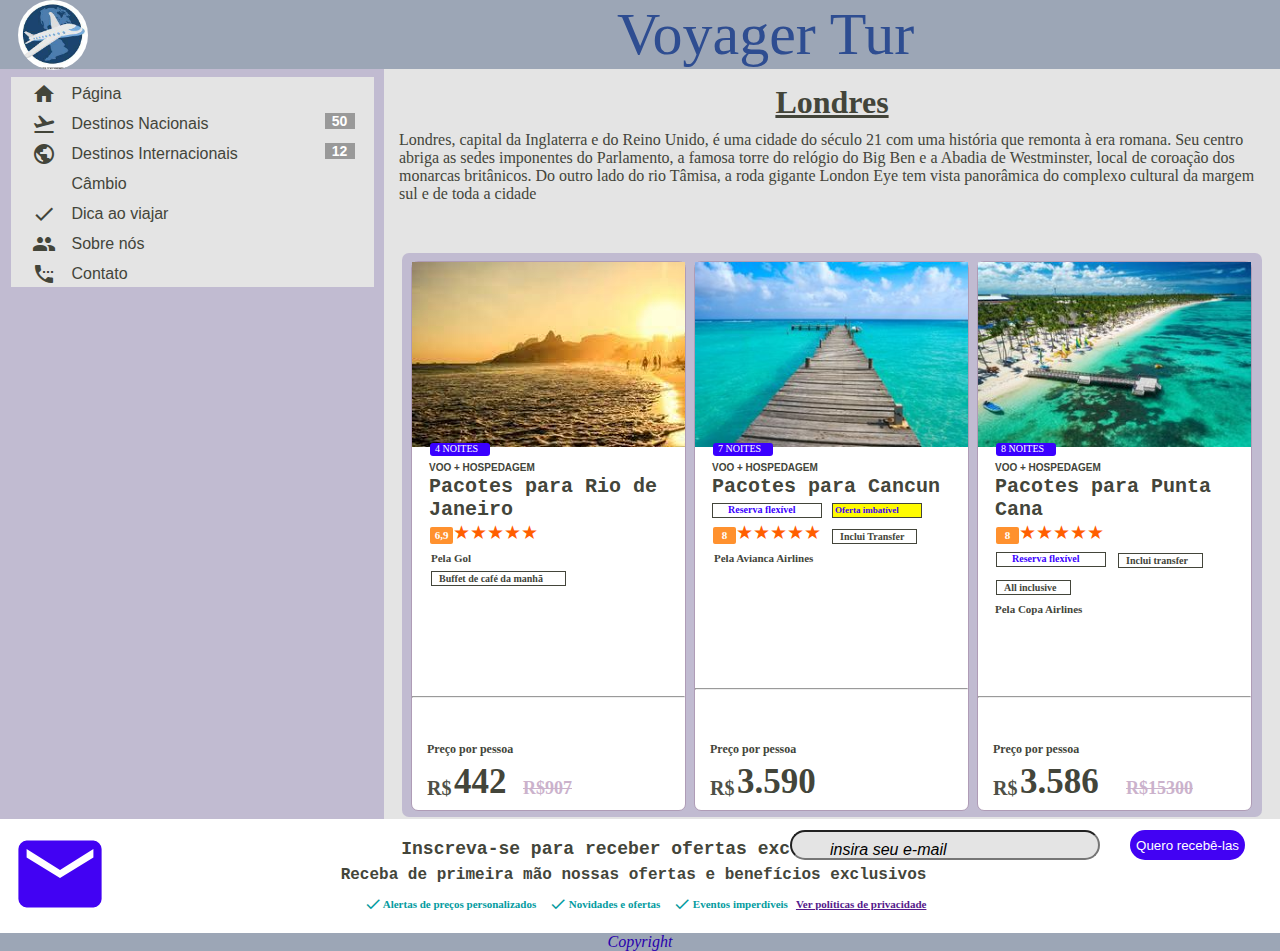
==== index.html @ c8f33b47 "first commit" ====
<html>
    <head>
        <title>Voyager Turismo</title>
        <link rel="stylesheet" type="text/css" href="styles/style.css">
        <link href="https://fonts.googleapis.com/icon?family=Material+Icons"
        rel="stylesheet">
        <meta name="viewport" content="width-device-width, initial-scale-1.0">
        <meta http-equiv="X-UA-Compatible" content="ie=edge">
        <script src="script/script.js"></script>

    </head>

<body>    
   
  
    <header>
        <div>
            <img src="images\logo.jpg" width="70px" class="logo">
        </div>
        <div class="cidade">Voyager Tur</div>
    </header>

<nav>  
    
    <ul>
        <li>
            <a href="index.html">
            <div class="material-icons">home</div>
            <div class="pagina">Página</div>
            </a href>
        </li>
        
        <div class="linha">
            <li>
                <a href="D:\Estudo Gledson\pages\nacional.html">
                    <div class="material-icons">flight_takeoff</div>
                    <div class="pagina">Destinos Nacionais</div> 
                    <div class="caixa">50</div>
                </a href>
            </li>
        </div>

        <div class="linha">
            <li>
                <a href="pages/internacional.html">
                    <div class="material-icons">public</div>
                    <div class="pagina">Destinos Internacionais</div> 
                    <div class="caixa">12</div>
                </a href>
            </li>
        </div>

        <div class="linha">
            <li>
                <a href="pages/cambio.html">
                    <div class="material-icons">paid</div>
                    <div class="pagina">Câmbio</div>
                </a href>
            </li>
        </div>
        
        <div class="linha">
            <li>
                <a href="pages\dicas.html">
                    <div class="material-icons">done</div>
                    <div class="pagina">Dica ao viajar</div>
                </a href>
            </li>
        </div>

        <div class="linha">
            <li>
                <a href="pages/sobre.html">
                    <div class="material-icons">group</div>
                    <div class="pagina">Sobre nós</div>
                </a href>
            </li>
        </div>
               
        <div class="linha">
            <li>
                <a href="D:\Estudo Gledson\pages\contato.html">
                    <div class="material-icons">settings_phone</div>
                    <div class="pagina">Contato</div>
                </a href>
            </li>
        </div>
    </ul>
   
    
</nav>

    <article>
        <div class="titulo" ><h1>Londres</h1></div>
        <div class="texto">Londres, capital da Inglaterra e do Reino Unido, é uma cidade do século 21 com uma história que remonta à era romana. Seu centro abriga as sedes imponentes do Parlamento, a famosa torre do relógio do Big Ben e a Abadia de Westminster, local de coroação dos monarcas britânicos. Do outro lado do rio Tâmisa, a roda gigante London Eye tem vista panorâmica do complexo cultural da margem sul e de toda a cidade</div>
   

    <div class="bg-promocao">

        <div class="promocao-janela1">
            <div class="imagem"><img src="images\RiodeJaneiro.jpg" width="273"></div>
            <div class="dias-hospedados">4 NOITES</div>
            <div class="voos-hospedagem">voo + hospedagem</div>
            <div class="pacotes"> Pacotes para Rio de Janeiro </div>
            <div class="score">6,9</div>
            <div class="estrela">★★★★★</div>
            <div class="companhia1">Pela Gol</div>
            <div class="cafe">Buffet de café da manhã</div>
            <div class="quebra-de-linha"><hr></div>
            <div class="preco-por-pessoa">Preço por pessoa</div>
            <div class="cifrao">R$</div>
            <div class="valor">442</div>
            <div class="valor-antigo1">R$907</div>
        </div>         
               
        <div class="promocao-janela2">
            <div><img src="images\Cancun.jpg" width="273px"></div>
            <div class="dias-hospedados">7 NOITES</div>
            <div class="voos-hospedagem">voo + hospedagem</div>
            <div class="pacotes"> Pacotes para Cancun </div>
            <div class="score">8</div>
            <div class="estrela">★★★★★</div>
            <div class="companhia2">Pela Avianca Airlines</div>
            <div class="reservas2">Reserva flexível</div>
            <div class="oferta">Oferta imbatível</div>
            <div class="transfer2">Inclui Transfer</div>
            <div class="quebra-de-linha"><hr></div>
            <div class="preco-por-pessoa">Preço por pessoa</div>
            <div class="cifrao">R$</div>
            <div class="valor">3.590</div>
        </div>        

     

        <div class="promocao-janela3">
            <div class="imagem"><img src="images\PuntaCana.jpg" width="273"></div>
            <div class="dias-hospedados">8 NOITES</div>
            <div class="voos-hospedagem">voo + hospedagem</div>
            <div class="pacotes3"> Pacotes para Punta Cana </div>
            <div class="reservas3">Reserva flexível</div>
            <div class="transfer3">Inclui transfer</div>
            <div class="all-inclusive3">All inclusive</div>
            <div class="score">8 </div>
            <div class="estrela">★★★★★</div>
            <div class="companhia3">Pela Copa Airlines</div>      
            <div class="quebra-de-linha"><hr></div>
            <div class="preco-por-pessoa3">Preço por pessoa</div>
            <div class="cifrao3">R$</div>
            <div class="valor3">3.586</div>
            <div class="valor-antigo3">R$15300</div>
        </div>    
           
    
    </article>
   
<footer>
   <!--<div class="correio">--> 
    <i class="material-icons" style="font-size: 100; color: #4202f3;" >mail</i>

    <div class="informativo-newsletter">

    <div class="inscreva-se">Inscreva-se para receber ofertas exclusivas </div>
    <div class="texto-inscreva-se">Receba de primeira mão nossas ofertas e benefícios exclusivos</div>

        <div class="roda-pé-caixa-de-inscricao">
            <i class="material-icons" style="font-size: 18px;">done &nbsp;</i>   
            Alertas de preços personalizados
            <i class="material-icons" style="font-size: 18px;">done &nbsp;</i>  
            Novidades e ofertas 
            <i class="material-icons" style="font-size: 18px;">done &nbsp;</i>  
            Eventos imperdíveis

            &nbsp; <a href=""> Ver políticas de privacidade 
                   </a>
        </div>
    </div>
<!--</div>-->
         
        <form method="POST">
        <input type="text" id="email" name="text-e-mail-rodapé" value="insira seu e-mail" onfocus="this.value='';" onblur="caixaBaixaemail()">
        <input type="submit" name="botao-enviar-rodape" value="Quero recebê-las">
        </form>

  
<div class="copyright">Copyright</div>

</footer>


</body>
</html>
---- styles/style.css ----
* {
    box-sizing: border-box;
    margin-left: auto;
    margin-right: auto;
    margin-top: auto;
    margin-bottom: auto; 
    }
    
header{
    background-color:#9ca6b6;
    color:#2800ad;
    font-size: 60;
    text-align:left;
    display:flex;
    }
    
.logo{
    left: 18px;
    position: absolute;
    top: 0;
    align-items: flex;
    border-radius: 45px;
    }

.cidade{
    position: relative;
    right: 120px;
    color: #2e4d91;
    }

.titulo{
    text-align: center;
    position: relative;
    text-decoration: underline;
    color: #43453a;
    }
    
nav{
    background-color:#c1bbd1;
    padding: 8px;
    height: 750px;
    width: 30%;
    float: left;   
    list-style:none;     
    }
    
article{
    background-color:#e4e4e4;
    right: -190px;
    width: 70%;
    float: left;
    height: 750px;
    padding: 15;
}


.menu{
    background-color: #e4e4e4;
    font-family: Verdana;
    padding: 1px ;
    list-style:none;
    color: #fff;
    }

ul{
    list-style-type: none;
    background-color: #e4e4e4;
    width: 363px;
    padding-left: 1px;
}

li a{
   color: #43453a; 
   display: block;
   height:30px;
   padding-left: 10px;
   position: relative;
   font-family: Verdana, Geneva, Tahoma, sans-serif;

  }

li a:hover{
    background-color: #2e4d91;
    color: #ffffff;
}



.material-icons{
    position: relative;
    top: 5px;
    left: 10px;
}



.pagina{
    position: absolute;
    margin-top: -16;
    margin-left: 50;   
    }

.caixa{
    background-color: #999999;
    width: 30;
    color: #ffffff;
    text-align: center;
    position: absolute;
    left: 313px;
    top: 6px;
    font-weight: bold;
    font-size: 14;
}


.texto{
    color: #43453a;
    margin-top: 10px;
}

.bg-promocao{
    position: relative;
    top: 50px;
    left: 0px;
    height: 564px;
    width: 860px;
    background-color: #c1bbd1;
    border-radius: 7px;
    }
    
.promocao-janela1{
    height: 550px;
    width: 275px;
    top: 8px;
    right: 576px;
    position: absolute;
    background-color: #fff;
    border-style: solid;
    border-radius: 7px;
    border-width: thin;
    border-color: #af9cb6;
}

.promocao-janela2{
    height: 550px;
    width: 275px;
    top: 8px;
    right: 293px;
    position: absolute;
    background-color: #fff;
    border-style: solid;
    border-radius: 7px;
    border-width: thin;
    border-color: #af9cb6;
}
    
.promocao-janela3{
    height: 550px;
    width: 275px;
    top: 8px;
    right: 10px;
    position: absolute;
    background-color: #fff;
    border-style: solid;
    border-radius: 7px;
    border-width: thin;
    border-color: #af9cb6;
}



.dias-hospedados{
    text-transform: uppercase;
    color: #fff;
    font-size: 10px;
    padding-left: 5px;
    padding-bottom: 2px;
    position: absolute;
    left: 18px;
    top: 181px;
    height: 13px;
    width: 60px;
    background-color: #3a00ff;
    border-radius: 3px;
    }

.voos-hospedagem{
    text-transform: uppercase;
    font-family: Helvetica;
    color: #43453a;
    font-size: large;
    font-weight: bold;
    padding-left: 17px;
    font-size: 10px;
    position: absolute;
    top: 200px;
    }
    
.pacotes{
    color: #43453a;
    font-weight: 700;
    padding-left: 17px;
    font-size: 20px;
    font-family: courier;
    position: relative;
    top: 28px;
    }
 
.pacotes3{
    color: #43453a;
    font-weight: 700;
    padding-left: 17px;
    font-size: 20px;
    font-family: courier;
    position: relative;
    top: 28px;
    }

.score{
    background-color: #ff912e;
    border-radius: 2px;
    border: 2px;
    border-color: #b0b49f;
    width: 23px;
    height: 17px;
    position: absolute;
    right: 232px;
    top: 265px;
    color: #fff;
    font-weight: bold;
    font-family: trebuchet ms;
    font-size: 11px;
    text-align-last: center;
    padding-top: 2;
    }
    
.estrela{
    font-size: 19;
    color: #ff5e00;
    position: absolute;
    top: 259px;
    right: 147px;
    }

.companhia1{
    color: #43453a;
    font-family: trebuchet MS;
    font-size: 11;
    font-weight: bold;
    position: absolute;
    left: 19px;
    top: 290px;
    }

.companhia2{
    color: #43453a;
    font-family: trebuchet MS;
    font-size: 11;
    font-weight: bold;
    position: absolute;
    left: 19px;
    top: 290px;
    }

.companhia3{
    color: #43453a;
    font-family: trebuchet MS;
    font-size: 11;
    font-weight: bold;
    position: absolute;
    left: 17px;
    top: 341px;
    }

.cafe{
    border-color: #43453a;
    border-style: solid;
    border-width: thin;
    width: 135px;
    height: 15px;
    color: #43453a;
    font-family: trebuchet MS;
    font-size: 10;
    font-weight: bold;
    padding-bottom: 2;
    padding-left: 7;
    padding-top: 1;
    position: absolute;
    left: 19px;
    top: 309px;
}

.reservas2{
    border-color: #43453a;
    border-style: solid;
    border-width: thin;
    width: 110px;
    height: 15px;
    color: #3a00ff;
    font-family: verdana;
    font-size: 10;
    font-weight: bold;
    padding-left: 15;
    position: absolute;
    left: 17px;
    top: 241px;
    }

.reservas3{
    border-color: #43453a;
    border-style: solid;
    border-width: thin;
    width: 110px;
    height: 15px;
    color: #3a00ff;
    font-family: verdana;
    font-size: 10;
    font-weight: bold;
    padding-left: 15;
    position: absolute;
    left: 18px;
    top: 290px;
    }

.oferta{
    border-color: #43453a;
    border-style: solid;
    border-width: thin;
    background-color: #fffb00;
    width: 90px;
    height: 15px;
    color: #3a00ff;
    font-family: Verdana;
    font-size: 9;
    font-weight: bold;
    padding-bottom: 2;
    padding-left: 2;
    padding-top: 1;
    position: absolute;
    left: 137px;
    top: 241px;
    }

.transfer2{
    border-color: #43453a;
    border-style: solid;
    border-width: thin;
    width: 85px;
    height: 15px;
    color: #43453a;
    font-family: trebuchet MS;
    font-size: 10;
    font-weight: bold;
    padding-bottom: 1;
    padding-left: 7;
    padding-top: 1;
    position: relative;
    left: 43px;
    top: 59px;
    }


.transfer3{
    border-color: #43453a;
    border-style: solid;
    border-width: thin;
    width: 85px;
    height: 15px;
    color: #43453a;
    font-family: trebuchet MS;
    font-size: 10;
    font-weight: bold;
    padding-bottom: 1;
    padding-left: 7;
    padding-top: 1;
    position: absolute;
    left: 140px;
    top: 291px;
    }


.all-inclusive3{
    border-color: #43453a; border-style: solid; border-width:thin;
    width: 75px; height: 15px; 
    color: #43453a; font-family: trebuchet MS; font-size: 10; font-weight: bold ;
    padding-bottom: 2; padding-left: 7 ; padding-top: 1;
    position: absolute;
    left: 18px;
    top: 318px
    }

.quebra-de-linha{
    position:relative;
    top: 37%;
    }

.preco-por-pessoa{
    position: absolute;
    top: 480px;
    padding-left: 15px;
    color: #43453a;
    font-family: trebuchet MS;
    font-size: 12;
    font-weight: bold;
    }

.preco-por-pessoa3{
    position: absolute;
    top: 480px;
    padding-left: 15px;
    color: #43453a;
    font-family: trebuchet MS;
    font-size: 12;
    font-weight: bold;
    }    

.cifrao{
    position: absolute;
    top: 515px;
    padding-left: 15px;
    color: #43453a;
    font-family: trebuchet MS;
    font-size: 20;
    font-weight: bold;
    color: #4e5046;
    font-family: trebuchet MS;
    font-size: 20;
    font-weight: bold;
        }

.cifrao3{
    position: absolute;
    top: 515px;
    padding-left: 15px;
    color: #43453a;
    font-family: trebuchet MS;
    font-size: 20;
    font-weight: bold;
    color: #4e5046;
    font-family: trebuchet MS;
    font-size: 20;
    font-weight: bold;
}
    
.valor{
    position: absolute;
    top: 500px;
    padding-left: 42px;
    color: #43453a;
    font-family: trebuchet MS;
    font-size: 35;
    font-weight: bold;
}
    
.valor3{   
    position: absolute;
    top: 500px;
    padding-left: 42px;
    color: #43453a;
    font-family: trebuchet MS;
    font-size: 35;
    font-weight: bold;
}


.valor-antigo1{
    position: absolute;
    top: 516px;
    padding-left: 111px;
    color: #cbb2cc;
    font-family: trebuchet MS;
    font-size: 18;
    font-weight: bold;
    font-style: unset;
    text-decoration-line: line-through;
}

.valor-antigo2{
    position: absolute; 
    top: 520px; padding-left: 143px;
    color: #cbb2cc; font-family: trebuchet MS; font-size: 18; font-weight: bold ; font-style: unset; text-decoration-line: line-through;
}

.valor-antigo3{
    position: absolute;
    top: 516px;
    padding-left: 148px;
    color: #cbb2cc;
    font-family: trebuchet MS;
    font-size: 18;
    font-weight: bold;
    font-style: unset;
    text-decoration-line: line-through;;          
}


.img-email{
    position: relative;
    bottom: -23;
}

.informativo-newsletter {
    text-align-last: center;
}

.inscreva-se{
    color: #43453a;
    font-weight: 700;
    font-size: 18px;
    font-family: courier;
    margin-left: -13px;
    font-weight: bold;
    margin-top: -80px;
}

.texto-inscreva-se{
    color: #43453a;
    font-weight: 700;
    font-size: 16px;
    font-family: courier;
    margin-left: -13px;
    margin-top: 7px;
}

.roda-pé-caixa-de-inscricao {
    color: #049ba0;
    /* position: absolute; */
    /* left: -23px; */
    font-size: 11px;
    font-weight: bold;
    /* word-spacing: 0px; */
    margin-top: 6px;
}
/*.correio {
  position: relative; 
}*/

input[name=botao-enviar-rodape]{
    background-color: #4202f3;
    border: none;
    border-radius: 15px;
    color: #ffffff;
    position: absolute;
    right: 35;
    margin-top: -80;
    height: 30;
    cursor: pointer;
}

input[name=text-e-mail-rodapé]{
    font-style: italic;
    background-color: #e4e4e4;
    border: 1;
    border-radius: 15px;
    color: #000000;
    font-size: 16;
    padding: 9px 60px 0px 38px;
    position: absolute;
    right: 180;
    margin-top: -80;
    height: 30;
    }
}
input:hover{
    background-color: #b2a0e5;
    color: #161616;
}
.copyright{
    color: #2800ad;
    background-color: #9ca6b6;
    text-align-last: center;
    font-style: italic;
    width: -webkit-fill-available;
    position: absolute;
    margin-top: 23px;
}

input[type=text]{
font-style: italic;
}

footer {
    position: absolute;
    bottom: -90px;
    display: contents;
}
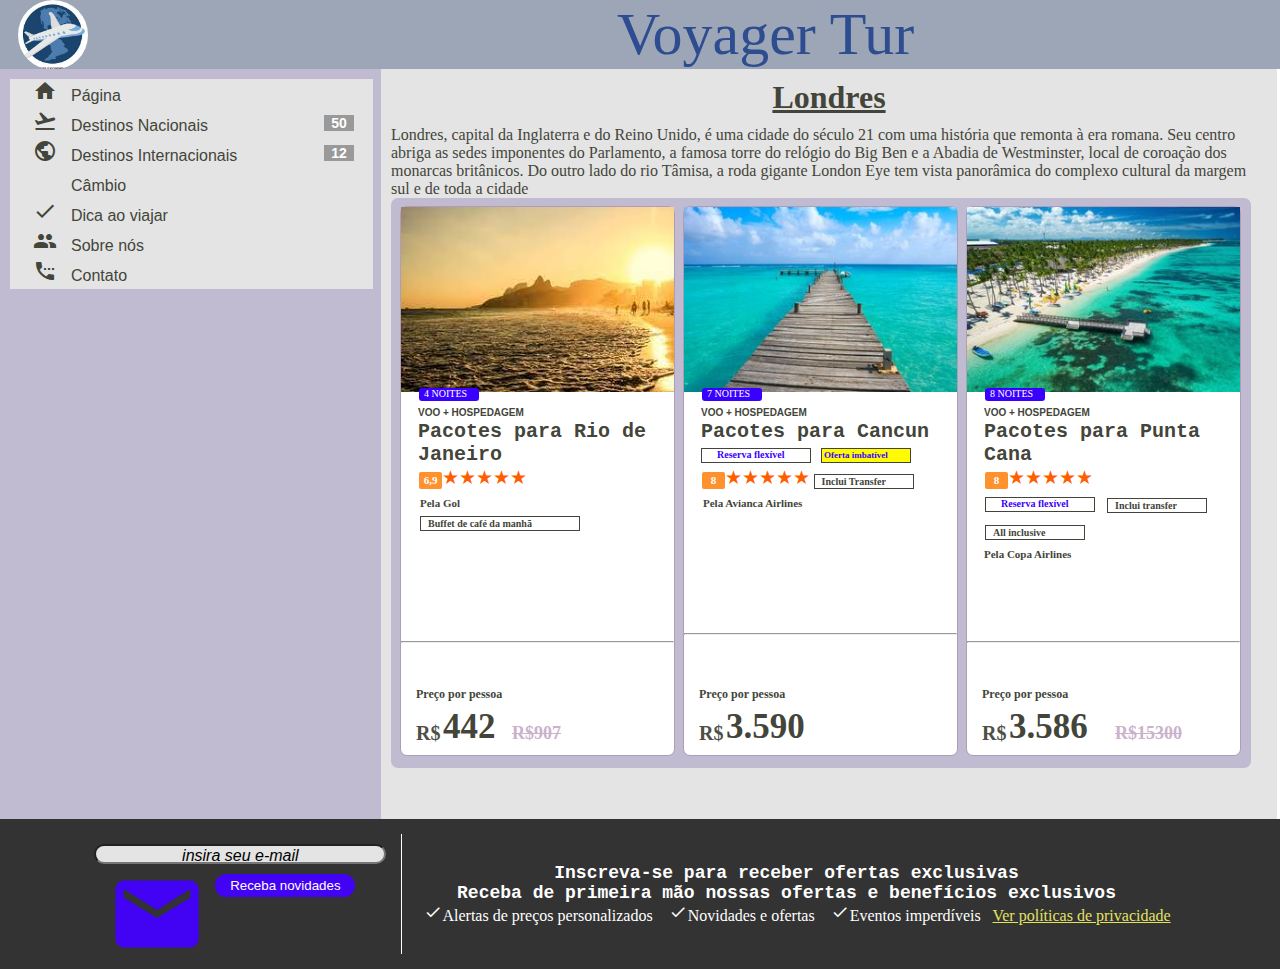
==== commit 221bce99: "alteração Layout das páginas" ====
--- a/index.html
+++ b/index.html
@@ -1,18 +1,20 @@
 <html>
-    <head>
-        <title>Voyager Turismo</title>
-        <link rel="stylesheet" type="text/css" href="styles/style.css">
-        <link href="https://fonts.googleapis.com/icon?family=Material+Icons"
-        rel="stylesheet">
-        <meta name="viewport" content="width-device-width, initial-scale-1.0">
-        <meta http-equiv="X-UA-Compatible" content="ie=edge">
-        <script src="script/script.js"></script>
-
-    </head>
-
-<body>    
-   
-  
+
+<head>
+    <title>Voyager Turismo</title>
+    <link rel="stylesheet" type="text/css" href="styles/style.css">
+    <link href="https://fonts.googleapis.com/icon?family=Material+Icons" rel="stylesheet">
+
+    <meta name="viewport" content="width=device-width, initial-scale=1.0">
+
+    <meta http-equiv="X-UA-Compatible" content="ie=edge">
+    <script src="scripts/script.js"></script>
+
+</head>
+
+<body>
+
+
     <header>
         <div>
             <img src="images\logo.jpg" width="70px" class="logo">
@@ -20,172 +22,204 @@
         <div class="cidade">Voyager Tur</div>
     </header>
 
-<nav>  
-    
-    <ul>
-        <li>
-            <a href="index.html">
-            <div class="material-icons">home</div>
-            <div class="pagina">Página</div>
-            </a href>
-        </li>
-        
-        <div class="linha">
+
+
+
+
+
+<div class="coluna-links">
+
+    <nav>
+
+        <ul>
             <li>
-                <a href="D:\Estudo Gledson\pages\nacional.html">
-                    <div class="material-icons">flight_takeoff</div>
-                    <div class="pagina">Destinos Nacionais</div> 
-                    <div class="caixa">50</div>
+                <a href="index.html">
+                    <div class="material-icons">home</div>
+                    <div class="pagina">Página</div>
                 </a href>
             </li>
-        </div>
-
-        <div class="linha">
-            <li>
-                <a href="pages/internacional.html">
-                    <div class="material-icons">public</div>
-                    <div class="pagina">Destinos Internacionais</div> 
-                    <div class="caixa">12</div>
-                </a href>
-            </li>
-        </div>
-
-        <div class="linha">
-            <li>
-                <a href="pages/cambio.html">
-                    <div class="material-icons">paid</div>
-                    <div class="pagina">Câmbio</div>
-                </a href>
-            </li>
-        </div>
-        
-        <div class="linha">
-            <li>
-                <a href="pages\dicas.html">
-                    <div class="material-icons">done</div>
-                    <div class="pagina">Dica ao viajar</div>
-                </a href>
-            </li>
-        </div>
-
-        <div class="linha">
-            <li>
-                <a href="pages/sobre.html">
-                    <div class="material-icons">group</div>
-                    <div class="pagina">Sobre nós</div>
-                </a href>
-            </li>
-        </div>
-               
-        <div class="linha">
-            <li>
-                <a href="D:\Estudo Gledson\pages\contato.html">
-                    <div class="material-icons">settings_phone</div>
-                    <div class="pagina">Contato</div>
-                </a href>
-            </li>
-        </div>
-    </ul>
-   
-    
-</nav>
+
+            <div class="linha">
+                <li>
+                    <a href="pages/nacional.html">
+                        <div class="material-icons">flight_takeoff</div>
+                        <div class="pagina">Destinos Nacionais</div>
+                        <div class="caixa">50</div>
+                    </a href>
+                </li>
+            </div>
+
+            <div class="linha">
+                <li>
+                    <a href="pages/internacional.html">
+                        <div class="material-icons">public</div>
+                        <div class="pagina">Destinos Internacionais</div>
+                        <div class="caixa">12</div>
+                    </a href>
+                </li>
+            </div>
+
+            <div class="linha">
+                <li>
+                    <a href="pages/cambio.html">
+                        <div class="material-icons">paid</div>
+                        <div class="pagina">Câmbio</div>
+                    </a href>
+                </li>
+            </div>
+
+            <div class="linha">
+                <li>
+                    <a href="pages\dicas.html">
+                        <div class="material-icons">done</div>
+                        <div class="pagina">Dica ao viajar</div>
+                    </a href>
+                </li>
+            </div>
+
+            <div class="linha">
+                <li>
+                    <a href="pages/sobre.html">
+                        <div class="material-icons">group</div>
+                        <div class="pagina">Sobre nós</div>
+                    </a href>
+                </li>
+            </div>
+
+            <div class="linha">
+                <li>
+                    <a href="pages/contato.html">
+                        <div class="material-icons">settings_phone</div>
+                        <div class="pagina">Contato</div>
+                    </a href>
+                </li>
+            </div>
+        </ul>
+
+
+    </nav>
+</div>
 
     <article>
-        <div class="titulo" ><h1>Londres</h1></div>
-        <div class="texto">Londres, capital da Inglaterra e do Reino Unido, é uma cidade do século 21 com uma história que remonta à era romana. Seu centro abriga as sedes imponentes do Parlamento, a famosa torre do relógio do Big Ben e a Abadia de Westminster, local de coroação dos monarcas britânicos. Do outro lado do rio Tâmisa, a roda gigante London Eye tem vista panorâmica do complexo cultural da margem sul e de toda a cidade</div>
-   
-
-    <div class="bg-promocao">
-
-        <div class="promocao-janela1">
-            <div class="imagem"><img src="images\RiodeJaneiro.jpg" width="273"></div>
-            <div class="dias-hospedados">4 NOITES</div>
-            <div class="voos-hospedagem">voo + hospedagem</div>
-            <div class="pacotes"> Pacotes para Rio de Janeiro </div>
-            <div class="score">6,9</div>
-            <div class="estrela">★★★★★</div>
-            <div class="companhia1">Pela Gol</div>
-            <div class="cafe">Buffet de café da manhã</div>
-            <div class="quebra-de-linha"><hr></div>
-            <div class="preco-por-pessoa">Preço por pessoa</div>
-            <div class="cifrao">R$</div>
-            <div class="valor">442</div>
-            <div class="valor-antigo1">R$907</div>
-        </div>         
-               
-        <div class="promocao-janela2">
-            <div><img src="images\Cancun.jpg" width="273px"></div>
-            <div class="dias-hospedados">7 NOITES</div>
-            <div class="voos-hospedagem">voo + hospedagem</div>
-            <div class="pacotes"> Pacotes para Cancun </div>
-            <div class="score">8</div>
-            <div class="estrela">★★★★★</div>
-            <div class="companhia2">Pela Avianca Airlines</div>
-            <div class="reservas2">Reserva flexível</div>
-            <div class="oferta">Oferta imbatível</div>
-            <div class="transfer2">Inclui Transfer</div>
-            <div class="quebra-de-linha"><hr></div>
-            <div class="preco-por-pessoa">Preço por pessoa</div>
-            <div class="cifrao">R$</div>
-            <div class="valor">3.590</div>
-        </div>        
-
-     
-
-        <div class="promocao-janela3">
-            <div class="imagem"><img src="images\PuntaCana.jpg" width="273"></div>
-            <div class="dias-hospedados">8 NOITES</div>
-            <div class="voos-hospedagem">voo + hospedagem</div>
-            <div class="pacotes3"> Pacotes para Punta Cana </div>
-            <div class="reservas3">Reserva flexível</div>
-            <div class="transfer3">Inclui transfer</div>
-            <div class="all-inclusive3">All inclusive</div>
-            <div class="score">8 </div>
-            <div class="estrela">★★★★★</div>
-            <div class="companhia3">Pela Copa Airlines</div>      
-            <div class="quebra-de-linha"><hr></div>
-            <div class="preco-por-pessoa3">Preço por pessoa</div>
-            <div class="cifrao3">R$</div>
-            <div class="valor3">3.586</div>
-            <div class="valor-antigo3">R$15300</div>
-        </div>    
-           
-    
+        <div class="titulo">
+            <h1>Londres</h1>
+        </div>
+        <div class="texto">Londres, capital da Inglaterra e do Reino Unido, é uma cidade do século 21 com uma história
+            que remonta à era romana. Seu centro abriga as sedes imponentes do Parlamento, a famosa torre do relógio do
+            Big Ben e a Abadia de Westminster, local de coroação dos monarcas britânicos. Do outro lado do rio Tâmisa, a
+            roda gigante London Eye tem vista panorâmica do complexo cultural da margem sul e de toda a cidade</div>
+
+
+        <div class="bg-promocao">
+
+            <div class="promocao-janela1">
+                <div class="imagem"><img src="images\RiodeJaneiro.jpg" width="273"></div>
+                <div class="dias-hospedados">4 NOITES</div>
+                <div class="voos-hospedagem">voo + hospedagem</div>
+                <div class="pacotes"> Pacotes para Rio de Janeiro </div>
+                <div class="score">6,9</div>
+                <div class="estrela">★★★★★</div>
+                <div class="companhia1">Pela Gol</div>
+                <div class="cafe">Buffet de café da manhã</div>
+                <div class="quebra-de-linha">
+                    <hr>
+                </div>
+                <div class="preco-por-pessoa">Preço por pessoa</div>
+                <div class="cifrao">R$</div>
+                <div class="valor">442</div>
+                <div class="valor-antigo1">R$907</div>
+            </div>
+
+            <div class="promocao-janela2">
+                <div><img src="images\Cancun.jpg" width="273px"></div>
+                <div class="dias-hospedados">7 NOITES</div>
+                <div class="voos-hospedagem">voo + hospedagem</div>
+                <div class="pacotes"> Pacotes para Cancun </div>
+                <div class="score">8</div>
+                <div class="estrela">★★★★★</div>
+                <div class="companhia2">Pela Avianca Airlines</div>
+                <div class="reservas2">Reserva flexível</div>
+                <div class="oferta">Oferta imbatível</div>
+                <div class="transfer2">Inclui Transfer</div>
+                <div class="quebra-de-linha">
+                    <hr>
+                </div>
+                <div class="preco-por-pessoa">Preço por pessoa</div>
+                <div class="cifrao">R$</div>
+                <div class="valor">3.590</div>
+            </div>
+
+
+
+            <div class="promocao-janela3">
+                <div class="imagem"><img src="images\PuntaCana.jpg" width="273"></div>
+                <div class="dias-hospedados">8 NOITES</div>
+                <div class="voos-hospedagem">voo + hospedagem</div>
+                <div class="pacotes3"> Pacotes para Punta Cana </div>
+                <div class="reservas3">Reserva flexível</div>
+                <div class="transfer3">Inclui transfer</div>
+                <div class="all-inclusive3">All inclusive</div>
+                <div class="score">8 </div>
+                <div class="estrela">★★★★★</div>
+                <div class="companhia3">Pela Copa Airlines</div>
+                <div class="quebra-de-linha">
+                    <hr>
+                </div>
+                <div class="preco-por-pessoa3">Preço por pessoa</div>
+                <div class="cifrao3">R$</div>
+                <div class="valor3">3.586</div>
+                <div class="valor-antigo3">R$15300</div>
+            </div>
     </article>
-   
-<footer>
-   <!--<div class="correio">--> 
-    <i class="material-icons" style="font-size: 100; color: #4202f3;" >mail</i>
-
-    <div class="informativo-newsletter">
-
-    <div class="inscreva-se">Inscreva-se para receber ofertas exclusivas </div>
-    <div class="texto-inscreva-se">Receba de primeira mão nossas ofertas e benefícios exclusivos</div>
-
-        <div class="roda-pé-caixa-de-inscricao">
-            <i class="material-icons" style="font-size: 18px;">done &nbsp;</i>   
-            Alertas de preços personalizados
-            <i class="material-icons" style="font-size: 18px;">done &nbsp;</i>  
-            Novidades e ofertas 
-            <i class="material-icons" style="font-size: 18px;">done &nbsp;</i>  
-            Eventos imperdíveis
-
-            &nbsp; <a href=""> Ver políticas de privacidade 
-                   </a>
-        </div>
-    </div>
-<!--</div>-->
-         
-        <form method="POST">
-        <input type="text" id="email" name="text-e-mail-rodapé" value="insira seu e-mail" onfocus="this.value='';" onblur="caixaBaixaemail()">
-        <input type="submit" name="botao-enviar-rodape" value="Quero recebê-las">
-        </form>
-
-  
-<div class="copyright">Copyright</div>
-
-</footer>
-
-
+
+    <footer>
+        <div class="divs-footer">
+
+            <div class="div1">
+
+
+                <div class="div-form">
+                    <form method="POST">
+                        <input type="text" id="email" name="text-e-mail-rodapé" value="insira seu e-mail"
+                            onfocus="this.value='';" onblur="caixaBaixaemail()">
+                    </form>
+                </div>
+
+                <div class="icone-botao">
+                    <i class="material-icons" style="font-size: 100; color: #4202f3;">mail</i>
+                    <input type="submit" name="botao-enviar-rodape" value="Receba novidades">
+                </div>
+                
+            
+            
+            
+            </div>
+
+
+            <div class="div2">
+
+
+                <div class="inscreva-se">Inscreva-se para receber ofertas exclusivas <br>
+                    Receba de primeira mão nossas ofertas e benefícios exclusivos
+                </div>
+
+                <div class="roda-pé-caixa-de-inscricao">
+                    <i class="material-icons" style="font-size: 18px;">done &nbsp;</i>
+                    Alertas de preços personalizados
+                    <i class="material-icons" style="font-size: 18px;">done &nbsp;</i>
+                    Novidades e ofertas
+                    <i class="material-icons" style="font-size: 18px;">done &nbsp;</i>
+                    Eventos imperdíveis
+
+                    &nbsp; <a href=""> Ver políticas de privacidade
+                    </a>
+                </div>
+
+            </div>
+        </div>
+
+        </div>
+    </footer>
 </body>
+
 </html>--- a/styles/style.css
+++ b/styles/style.css
@@ -3,104 +3,140 @@
     margin-left: auto;
     margin-right: auto;
     margin-top: auto;
-    margin-bottom: auto; 
+    margin-bottom: auto;
+}
+
+/* Estilos para telas menores (até 768px de largura) */
+@media screen and (max-width: 768px) {
+    header {
+        font-size: 36px;
     }
-    
-header{
-    background-color:#9ca6b6;
-    color:#2800ad;
+
+    nav {
+        list-style: none;
+        position: absolute;
+    }
+
+
+    article {
+        width: 100%;
+    }
+
+    /* Adicione outras regras de estilo necessárias */
+}
+
+/* Estilos para telas maiores (acima de 768px de largura) */
+@media screen and (min-width: 769px) {
+    header {
+        font-size: 60px;
+    }
+
+    nav {
+        width: 30%;
+    }
+
+    article {
+        width: 70%;
+    }
+
+    /* Adicione outras regras de estilo necessárias */
+}
+
+
+header {
+    background-color: #9ca6b6;
+    color: #2800ad;
     font-size: 60;
-    text-align:left;
-    display:flex;
-    }
-    
-.logo{
+    text-align: left;
+    display: flex;
+}
+
+.logo {
     left: 18px;
     position: absolute;
     top: 0;
     align-items: flex;
     border-radius: 45px;
-    }
-
-.cidade{
+}
+
+.cidade {
     position: relative;
     right: 120px;
     color: #2e4d91;
-    }
-
-.titulo{
+}
+
+.titulo {
     text-align: center;
     position: relative;
     text-decoration: underline;
     color: #43453a;
-    }
-    
-nav{
-    background-color:#c1bbd1;
-    padding: 8px;
+}
+
+
+
+/*COLUNA LINKS - ESUERDA*/
+nav {
+    background-color: #c1bbd1;
+    padding: 10px;
     height: 750px;
-    width: 30%;
-    float: left;   
-    list-style:none;     
-    }
-    
-article{
-    background-color:#e4e4e4;
-    right: -190px;
-    width: 70%;
-    float: left;
+    width: auto;      
+}
+
+
+.coluna-links {
+    position: absolute;
+}
+
+
+article {
+    background-color: #e4e4e4;
+    right: -189px;
     height: 750px;
-    padding: 15;
-}
-
-
-.menu{
+    padding: 10;
+    position: relative;
+}
+
+
+.menu {
     background-color: #e4e4e4;
     font-family: Verdana;
-    padding: 1px ;
-    list-style:none;
+    padding: 1px;
+    list-style: none;
     color: #fff;
-    }
-
-ul{
+}
+
+ul {
     list-style-type: none;
     background-color: #e4e4e4;
     width: 363px;
     padding-left: 1px;
 }
 
-li a{
-   color: #43453a; 
-   display: block;
-   height:30px;
-   padding-left: 10px;
-   position: relative;
-   font-family: Verdana, Geneva, Tahoma, sans-serif;
-
-  }
-
-li a:hover{
+li a {
+    color: #43453a;
+    display: block;
+    height: 30px;
+    padding-left: 10px;
+    position: relative;
+    font-family: Verdana, Geneva, Tahoma, sans-serif;
+
+}
+
+li a:hover {
     background-color: #2e4d91;
     color: #ffffff;
 }
 
 
 
-.material-icons{
-    position: relative;
-    top: 5px;
-    left: 10px;
-}
-
-
-
-.pagina{
+/*PÁGINA CENTRAL*/
+.pagina {
     position: absolute;
     margin-top: -16;
-    margin-left: 50;   
-    }
-
-.caixa{
+    margin-left: 50;
+}
+
+.caixa {
     background-color: #999999;
     width: 30;
     color: #ffffff;
@@ -113,22 +149,20 @@
 }
 
 
-.texto{
+.texto {
     color: #43453a;
     margin-top: 10px;
 }
 
-.bg-promocao{
-    position: relative;
-    top: 50px;
-    left: 0px;
-    height: 564px;
+.bg-promocao {
+    position: absolute;
+    height: 570px;
     width: 860px;
     background-color: #c1bbd1;
     border-radius: 7px;
-    }
-    
-.promocao-janela1{
+}
+
+.promocao-janela1 {
     height: 550px;
     width: 275px;
     top: 8px;
@@ -141,7 +175,7 @@
     border-color: #af9cb6;
 }
 
-.promocao-janela2{
+.promocao-janela2 {
     height: 550px;
     width: 275px;
     top: 8px;
@@ -153,8 +187,8 @@
     border-width: thin;
     border-color: #af9cb6;
 }
-    
-.promocao-janela3{
+
+.promocao-janela3 {
     height: 550px;
     width: 275px;
     top: 8px;
@@ -169,7 +203,7 @@
 
 
 
-.dias-hospedados{
+.dias-hospedados {
     text-transform: uppercase;
     color: #fff;
     font-size: 10px;
@@ -182,9 +216,9 @@
     width: 60px;
     background-color: #3a00ff;
     border-radius: 3px;
-    }
-
-.voos-hospedagem{
+}
+
+.voos-hospedagem {
     text-transform: uppercase;
     font-family: Helvetica;
     color: #43453a;
@@ -194,9 +228,9 @@
     font-size: 10px;
     position: absolute;
     top: 200px;
-    }
-    
-.pacotes{
+}
+
+.pacotes {
     color: #43453a;
     font-weight: 700;
     padding-left: 17px;
@@ -204,9 +238,9 @@
     font-family: courier;
     position: relative;
     top: 28px;
-    }
- 
-.pacotes3{
+}
+
+.pacotes3 {
     color: #43453a;
     font-weight: 700;
     padding-left: 17px;
@@ -214,9 +248,9 @@
     font-family: courier;
     position: relative;
     top: 28px;
-    }
-
-.score{
+}
+
+.score {
     background-color: #ff912e;
     border-radius: 2px;
     border: 2px;
@@ -232,17 +266,17 @@
     font-size: 11px;
     text-align-last: center;
     padding-top: 2;
-    }
-    
-.estrela{
+}
+
+.estrela {
     font-size: 19;
     color: #ff5e00;
     position: absolute;
     top: 259px;
     right: 147px;
-    }
-
-.companhia1{
+}
+
+.companhia1 {
     color: #43453a;
     font-family: trebuchet MS;
     font-size: 11;
@@ -250,9 +284,9 @@
     position: absolute;
     left: 19px;
     top: 290px;
-    }
-
-.companhia2{
+}
+
+.companhia2 {
     color: #43453a;
     font-family: trebuchet MS;
     font-size: 11;
@@ -260,9 +294,9 @@
     position: absolute;
     left: 19px;
     top: 290px;
-    }
-
-.companhia3{
+}
+
+.companhia3 {
     color: #43453a;
     font-family: trebuchet MS;
     font-size: 11;
@@ -270,13 +304,13 @@
     position: absolute;
     left: 17px;
     top: 341px;
-    }
-
-.cafe{
+}
+
+.cafe {
     border-color: #43453a;
     border-style: solid;
     border-width: thin;
-    width: 135px;
+    width: 160px;
     height: 15px;
     color: #43453a;
     font-family: trebuchet MS;
@@ -290,7 +324,7 @@
     top: 309px;
 }
 
-.reservas2{
+.reservas2 {
     border-color: #43453a;
     border-style: solid;
     border-width: thin;
@@ -304,9 +338,9 @@
     position: absolute;
     left: 17px;
     top: 241px;
-    }
-
-.reservas3{
+}
+
+.reservas3 {
     border-color: #43453a;
     border-style: solid;
     border-width: thin;
@@ -320,9 +354,9 @@
     position: absolute;
     left: 18px;
     top: 290px;
-    }
-
-.oferta{
+}
+
+.oferta {
     border-color: #43453a;
     border-style: solid;
     border-width: thin;
@@ -339,13 +373,13 @@
     position: absolute;
     left: 137px;
     top: 241px;
-    }
-
-.transfer2{
+}
+
+.transfer2 {
     border-color: #43453a;
     border-style: solid;
     border-width: thin;
-    width: 85px;
+    width: 100px;
     height: 15px;
     color: #43453a;
     font-family: trebuchet MS;
@@ -357,14 +391,14 @@
     position: relative;
     left: 43px;
     top: 59px;
-    }
-
-
-.transfer3{
+}
+
+
+.transfer3 {
     border-color: #43453a;
     border-style: solid;
     border-width: thin;
-    width: 85px;
+    width: 100px;
     height: 15px;
     color: #43453a;
     font-family: trebuchet MS;
@@ -376,25 +410,33 @@
     position: absolute;
     left: 140px;
     top: 291px;
-    }
-
-
-.all-inclusive3{
-    border-color: #43453a; border-style: solid; border-width:thin;
-    width: 75px; height: 15px; 
-    color: #43453a; font-family: trebuchet MS; font-size: 10; font-weight: bold ;
-    padding-bottom: 2; padding-left: 7 ; padding-top: 1;
+}
+
+
+.all-inclusive3 {
+    border-color: #43453a;
+    border-style: solid;
+    border-width: thin;
+    width: 100px;
+    height: 15px;
+    color: #43453a;
+    font-family: trebuchet MS;
+    font-size: 10;
+    font-weight: bold;
+    padding-bottom: 2;
+    padding-left: 7;
+    padding-top: 1;
     position: absolute;
     left: 18px;
     top: 318px
-    }
-
-.quebra-de-linha{
-    position:relative;
+}
+
+.quebra-de-linha {
+    position: relative;
     top: 37%;
-    }
-
-.preco-por-pessoa{
+}
+
+.preco-por-pessoa {
     position: absolute;
     top: 480px;
     padding-left: 15px;
@@ -402,9 +444,9 @@
     font-family: trebuchet MS;
     font-size: 12;
     font-weight: bold;
-    }
-
-.preco-por-pessoa3{
+}
+
+.preco-por-pessoa3 {
     position: absolute;
     top: 480px;
     padding-left: 15px;
@@ -412,9 +454,9 @@
     font-family: trebuchet MS;
     font-size: 12;
     font-weight: bold;
-    }    
-
-.cifrao{
+}
+
+.cifrao {
     position: absolute;
     top: 515px;
     padding-left: 15px;
@@ -426,9 +468,9 @@
     font-family: trebuchet MS;
     font-size: 20;
     font-weight: bold;
-        }
-
-.cifrao3{
+}
+
+.cifrao3 {
     position: absolute;
     top: 515px;
     padding-left: 15px;
@@ -441,8 +483,8 @@
     font-size: 20;
     font-weight: bold;
 }
-    
-.valor{
+
+.valor {
     position: absolute;
     top: 500px;
     padding-left: 42px;
@@ -451,8 +493,8 @@
     font-size: 35;
     font-weight: bold;
 }
-    
-.valor3{   
+
+.valor3 {
     position: absolute;
     top: 500px;
     padding-left: 42px;
@@ -463,7 +505,7 @@
 }
 
 
-.valor-antigo1{
+.valor-antigo1 {
     position: absolute;
     top: 516px;
     padding-left: 111px;
@@ -475,13 +517,19 @@
     text-decoration-line: line-through;
 }
 
-.valor-antigo2{
-    position: absolute; 
-    top: 520px; padding-left: 143px;
-    color: #cbb2cc; font-family: trebuchet MS; font-size: 18; font-weight: bold ; font-style: unset; text-decoration-line: line-through;
-}
-
-.valor-antigo3{
+.valor-antigo2 {
+    position: absolute;
+    top: 520px;
+    padding-left: 143px;
+    color: #cbb2cc;
+    font-family: trebuchet MS;
+    font-size: 18;
+    font-weight: bold;
+    font-style: unset;
+    text-decoration-line: line-through;
+}
+
+.valor-antigo3 {
     position: absolute;
     top: 516px;
     padding-left: 148px;
@@ -490,97 +538,107 @@
     font-size: 18;
     font-weight: bold;
     font-style: unset;
-    text-decoration-line: line-through;;          
-}
-
-
-.img-email{
-    position: relative;
-    bottom: -23;
-}
-
-.informativo-newsletter {
-    text-align-last: center;
-}
-
-.inscreva-se{
-    color: #43453a;
-    font-weight: 700;
-    font-size: 18px;
-    font-family: courier;
-    margin-left: -13px;
-    font-weight: bold;
-    margin-top: -80px;
-}
-
-.texto-inscreva-se{
-    color: #43453a;
-    font-weight: 700;
-    font-size: 16px;
-    font-family: courier;
-    margin-left: -13px;
-    margin-top: 7px;
-}
-
-.roda-pé-caixa-de-inscricao {
-    color: #049ba0;
-    /* position: absolute; */
-    /* left: -23px; */
-    font-size: 11px;
-    font-weight: bold;
-    /* word-spacing: 0px; */
-    margin-top: 6px;
-}
-/*.correio {
-  position: relative; 
-}*/
-
-input[name=botao-enviar-rodape]{
+    text-decoration-line: line-through;
+    ;
+}
+
+
+
+
+/*RODA PÉ*/
+footer {
+    clear: both;
+    background-color: #333;
+    color: #fff;
+    text-align: center;
+    padding: 15px;
+    
+}
+
+.divs-footer {
+    display: inline-flex;
+}
+
+.material-icons {
+    position: relative;
+    left: 12px;
+
+}
+
+
+.icone-botao {
+    background-color: #ff5e00;
+    width: 0;
+    display: inline-block;
+    padding: -44px;
+    position: relative;
+    left: -160px;
+}
+
+
+input[name=botao-enviar-rodape] {
     background-color: #4202f3;
     border: none;
     border-radius: 15px;
     color: #ffffff;
-    position: absolute;
-    right: 35;
-    margin-top: -80;
-    height: 30;
+    position: relative;
+    right: -120px;
+    margin-top: -90;
+    height: 23;
     cursor: pointer;
-}
-
-input[name=text-e-mail-rodapé]{
+    width: 140px;
+}
+
+input[name=text-e-mail-rodapé] {
+    text-align: center;
     font-style: italic;
     background-color: #e4e4e4;
     border: 1;
     border-radius: 15px;
     color: #000000;
     font-size: 16;
-    padding: 9px 60px 0px 38px;
-    position: absolute;
-    right: 180;
-    margin-top: -80;
-    height: 30;
-    }
-}
-input:hover{
+    padding: 3px 40px 0px 40px;
+    position: relative;
+    left: -15px;
+    margin-top: 10px;
+    height: 20;
+}
+
+input[type=text] {
+    font-style: italic;
+}
+
+input:hover {
     background-color: #b2a0e5;
     color: #161616;
 }
-.copyright{
+
+.div1 {
+    border-right-style: solid;
+    border-width: thin;
+    height: 120;
+}
+
+.inscreva-se {
+    position: relative;
+    color: #ffffff;
+    font-weight: 700;
+    font-size: 18px;
+    font-family: courier;
+}
+
+.roda-pé-caixa-de-inscricao a {
+    color:rgb(226, 226, 98)
+}
+
+.roda-pé-caixa-de-inscricao {
+    margin-left: 10px;
+}
+
+.copyright {
     color: #2800ad;
     background-color: #9ca6b6;
     text-align-last: center;
     font-style: italic;
-    width: -webkit-fill-available;
-    position: absolute;
     margin-top: 23px;
-}
-
-input[type=text]{
-font-style: italic;
-}
-
-footer {
-    position: absolute;
-    bottom: -90px;
-    display: contents;
 }